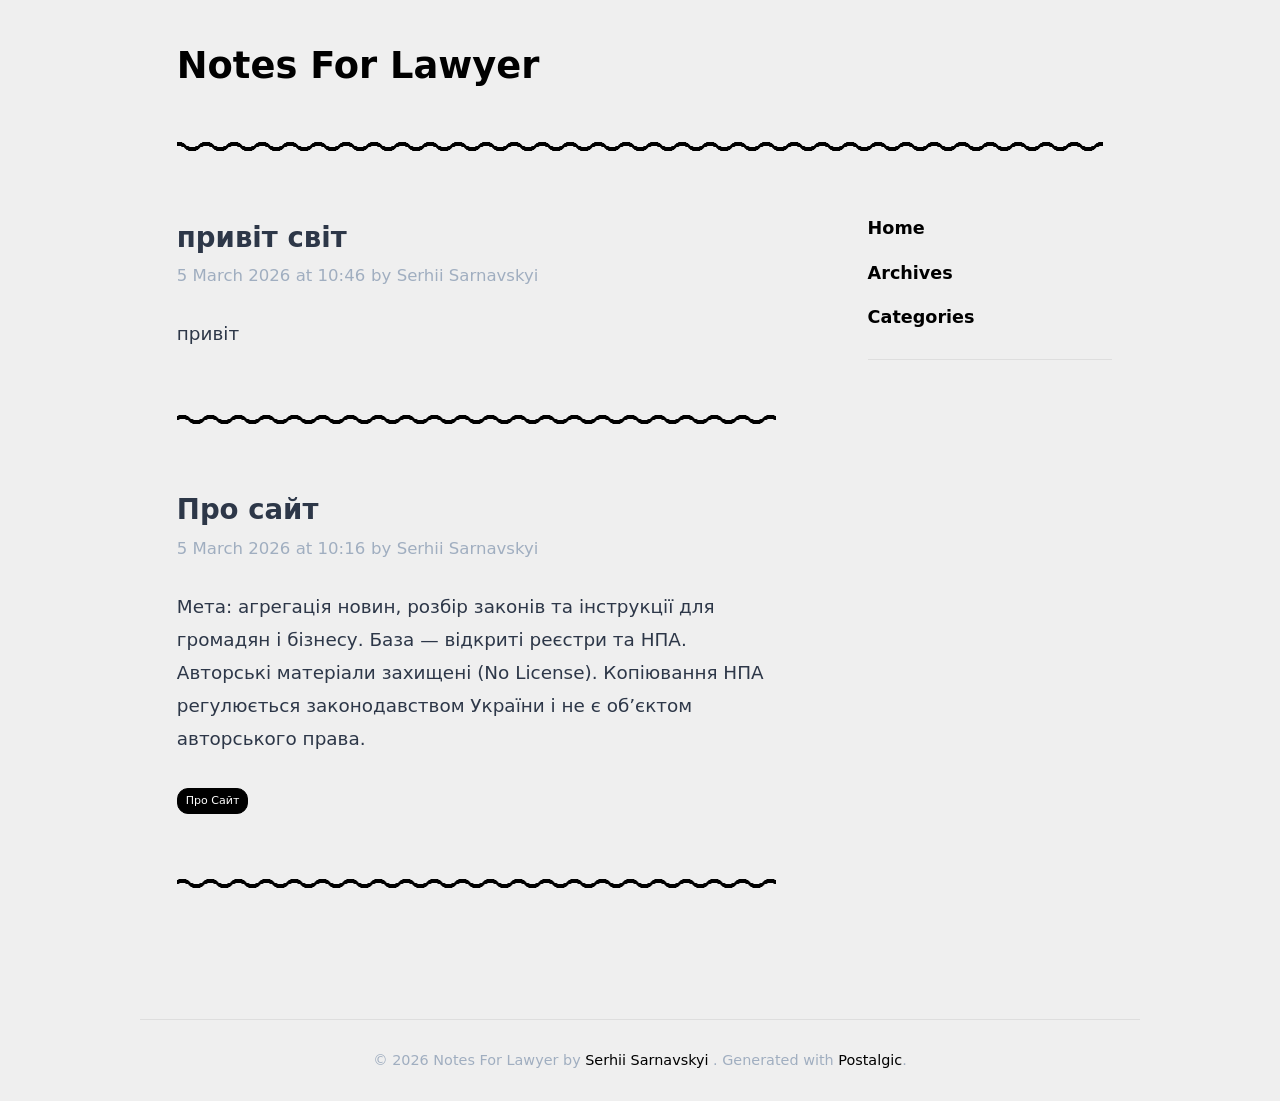
==== index.html @ 2edf34d4 "Update site content" ====
<!DOCTYPE html>
<html lang="en">
<head>
    <meta charset="UTF-8">
    <meta name="viewport" content="width=device-width, initial-scale=1.0">
    <title>Notes For Lawyer </title>
    <!-- Meta tags: custom for posts, default for other pages -->
    <meta name="description" content="Posts from Notes For Lawyer ">
    <meta property="og:title" content="Notes For Lawyer ">
    <meta property="og:description" content="Posts from Notes For Lawyer ">
    <meta property="og:type" content="website">
    <meta property="og:url" content="https://notesforlawyer.pp.ua">

    <meta property="twitter:card" content="summary">
    <meta property="twitter:title" content="Notes For Lawyer ">
    <meta property="twitter:description" content="Posts from Notes For Lawyer ">

    <link rel="stylesheet" href="/css/style.css">
    <link rel="alternate" type="application/rss+xml" title="Notes For Lawyer  RSS Feed" href="/rss.xml">
    <meta name="apple-mobile-web-app-title" content="Notes For Lawyer "/>
<link rel="sitemap" type="application/xml" title="Sitemap" href="/sitemap.xml" />
    <script>
    // Gallery functionality for image embeds
    function initGallery(galleryId) {
        const gallery = document.getElementById(galleryId);
        if (!gallery) return;

        const slides = gallery.querySelectorAll('.gallery-slide');
        const dots = gallery.querySelectorAll('.gallery-dot');

        // Initialize the first slide
        showSlide(galleryId, 0);

        // Add active class to first dot
        if (dots.length > 0) {
            dots[0].classList.add('active');
        }
    }

    function showSlide(galleryId, slideIndex) {
        const gallery = document.getElementById(galleryId);
        if (!gallery) return;

        const slides = gallery.querySelectorAll('.gallery-slide');
        const dots = gallery.querySelectorAll('.gallery-dot');

        // Hide all slides
        for (let i = 0; i < slides.length; i++) {
            slides[i].style.display = 'none';
            if (dots[i]) dots[i].classList.remove('active');
        }

        // Show the selected slide and activate dot
        slides[slideIndex].style.display = 'block';
        if (dots[slideIndex]) dots[slideIndex].classList.add('active');
    }

    function nextSlide(galleryId) {
        const gallery = document.getElementById(galleryId);
        if (!gallery) return;

        const slides = gallery.querySelectorAll('.gallery-slide');
        const dots = gallery.querySelectorAll('.gallery-dot');

        // Find active slide
        let activeIndex = 0;
        for (let i = 0; i < slides.length; i++) {
            if (slides[i].style.display === 'block') {
                activeIndex = i;
                break;
            }
        }

        // Calculate next slide index
        const nextIndex = (activeIndex + 1) % slides.length;
        showSlide(galleryId, nextIndex);
    }

    function prevSlide(galleryId) {
        const gallery = document.getElementById(galleryId);
        if (!gallery) return;

        const slides = gallery.querySelectorAll('.gallery-slide');
        const dots = gallery.querySelectorAll('.gallery-dot');

        // Find active slide
        let activeIndex = 0;
        for (let i = 0; i < slides.length; i++) {
            if (slides[i].style.display === 'block') {
                activeIndex = i;
                break;
            }
        }

        // Calculate previous slide index
        const prevIndex = (activeIndex - 1 + slides.length) % slides.length;
        showSlide(galleryId, prevIndex);
    }

    // Lightbox functionality
    document.addEventListener('DOMContentLoaded', function() {
        // Initialize lightbox
        const lightbox = document.createElement('div');
        lightbox.id = 'lightbox';
        lightbox.innerHTML = `
            <div class="lightbox-content">
                <button class="lightbox-close">&times;</button>
                <div class="lightbox-image-container">
                    <img id="lightbox-image" src="" alt="Lightbox image">
                </div>
                <div class="lightbox-nav">
                    <button class="lightbox-prev">❮</button>
                    <button class="lightbox-next">❯</button>
                </div>
            </div>
        `;
        document.body.appendChild(lightbox);

        // Track current image group and index
        let currentGroup = '';
        let currentIndex = 0;
        let groupImages = [];

        // Handle lightbox trigger clicks
        document.querySelectorAll('.lightbox-trigger').forEach(trigger => {
            trigger.addEventListener('click', function(e) {
                e.preventDefault();

                // Get the image group and build the array of images in this group
                const group = this.getAttribute('data-lightbox');
                groupImages = Array.from(document.querySelectorAll(`[data-lightbox="${group}"]`));
                currentGroup = group;
                currentIndex = groupImages.indexOf(this);

                // Show the lightbox with the selected image
                openLightbox(this.getAttribute('href'), this.getAttribute('data-title'));
            });
        });

        // Close lightbox when clicking the close button or outside the image
        document.querySelector('.lightbox-close').addEventListener('click', closeLightbox);
        lightbox.addEventListener('click', function(e) {
            if (e.target === lightbox) {
                closeLightbox();
            }
        });

        // Navigation buttons
        document.querySelector('.lightbox-prev').addEventListener('click', function() {
            if (groupImages.length <= 1) return;

            currentIndex = (currentIndex - 1 + groupImages.length) % groupImages.length;
            const prevTrigger = groupImages[currentIndex];
            openLightbox(prevTrigger.getAttribute('href'), prevTrigger.getAttribute('data-title'));
        });

        document.querySelector('.lightbox-next').addEventListener('click', function() {
            if (groupImages.length <= 1) return;

            currentIndex = (currentIndex + 1) % groupImages.length;
            const nextTrigger = groupImages[currentIndex];
            openLightbox(nextTrigger.getAttribute('href'), nextTrigger.getAttribute('data-title'));
        });

        // Keyboard navigation
        document.addEventListener('keydown', function(e) {
            if (!lightbox.classList.contains('active')) return;

            if (e.key === 'Escape') {
                closeLightbox();
            } else if (e.key === 'ArrowLeft') {
                document.querySelector('.lightbox-prev').click();
            } else if (e.key === 'ArrowRight') {
                document.querySelector('.lightbox-next').click();
            }
        });

        // Helper functions
        function openLightbox(imageSrc, imageTitle) {
            const lightboxImage = document.getElementById('lightbox-image');
            lightboxImage.src = imageSrc;
            lightboxImage.alt = imageTitle || 'Image';

            // Show/hide navigation based on group size
            const navButtons = document.querySelectorAll('.lightbox-nav button');
            navButtons.forEach(btn => {
                btn.style.display = groupImages.length > 1 ? 'block' : 'none';
            });

            lightbox.classList.add('active');
            document.body.style.overflow = 'hidden'; // Prevent scrolling when lightbox is open
        }

        function closeLightbox() {
            lightbox.classList.remove('active');
            document.body.style.overflow = '';
        }

        // Initialize all galleries on the page
        document.querySelectorAll('[id^="gallery-"]').forEach(gallery => {
            initGallery(gallery.id);
        });
    });
    </script>
</head>
<body>
    <div class="container">
        <header>
            <div class="hamburger-menu">
                <div class="hamburger-icon">
                    <span></span>
                    <span></span>
                    <span></span>
                </div>
            </div>
            <h1><a href="/">Notes For Lawyer </a></h1>
            
            <div class="header-separator"></div>
        </header>

        <div class="content-wrapper">
            <div class="mobile-sidebar-overlay"></div>
            <aside class="sidebar">
                <div class="mobile-nav">
                    <nav class="sidebar-nav">
                        <ul>
                            <li><a href="/">Home</a></li>
                            <li><a href="/archives/">Archives</a></li>
                            <li><a href="/categories/">Categories</a></li>
                            
                        </ul>
                    </nav>
                </div>
                <div class="sidebar-content">
                    
                </div>
            </aside>
            
            <main>
                    <article class="post-item">
            <h2>привіт світ </h2>
            
    
        <div class="post-date"><a href="/2026/03/05/-2/">5 March 2026 at 10:46</a></div>
        
            <div class="post-author"> by <a href="https://github.com/sergeoses">Serhii Sarnavskyi </a></div>
    
        <div class="post-content">
            <p>привіт</p>
        </div>
    
        <div>
    
        </div>
    
    </article>
    <div class="post-separator"></div>    <article class="post-item">
            <h2>Про сайт</h2>
            
    
        <div class="post-date"><a href="/2026/03/05/101634/">5 March 2026 at 10:16</a></div>
        
            <div class="post-author"> by <a href="https://github.com/sergeoses">Serhii Sarnavskyi </a></div>
    
        <div class="post-content">
            <p>Мета: агрегація новин, розбір законів та інструкції для громадян і бізнесу. База — відкриті реєстри та НПА. Авторські матеріали захищені (No License). Копіювання НПА регулюється законодавством України і не є об’єктом авторського права.</p>
        </div>
    
        <div>
            <div class="post-category">
                <a href="/categories/%D0%BF%D1%80%D0%BE-%D1%81%D0%B0%D0%B9%D1%82/">Про Сайт</a>
            </div>
    
        </div>
    
    </article>
    <div class="post-separator"></div>
            </main>
            
            <div class="clearfix"></div>
        </div>
        
        <footer>
            <p>&copy; 2026 Notes For Lawyer  by <a href="https://github.com/sergeoses">Serhii Sarnavskyi </a>. Generated with <a href="https://postalgic.app">Postalgic</a>.</p>
        </footer>
    </div>
    
    <script>
        document.addEventListener('DOMContentLoaded', function() {
            const hamburgerIcon = document.querySelector('.hamburger-icon');
            const sidebar = document.querySelector('.sidebar');
            const overlay = document.querySelector('.mobile-sidebar-overlay');
            
            function toggleSidebar() {
                document.body.classList.toggle('sidebar-open');
            }
            
            if (hamburgerIcon) {
                hamburgerIcon.addEventListener('click', toggleSidebar);
            }
            
            if (overlay) {
                overlay.addEventListener('click', toggleSidebar);
            }
            
            // Handle page resize events
            window.addEventListener('resize', function() {
                if (window.innerWidth > 900 && document.body.classList.contains('sidebar-open')) {
                    document.body.classList.remove('sidebar-open');
                }
            });
        });
    </script>
</body>
</html>
---- css/style.css ----
/*
 * Blog/Website Theme CSS
 * Table of Contents:
 * 1. CSS Variables & Reset
 * 2. Base Styles
 * 3. Layout & Container
 * 4. Header & Navigation
 * 5. Sidebar
 * 6. Content & Posts
 * 7. Post Elements (tags, categories)
 * 8. Archives
 * 9. Embeds & Media
 * 10. Typography Elements
 * 11. Footer
 * 12. Lightbox
 * 13. Responsive Styles
 */

/* ==========================================
   1. CSS Variables & Reset
   ========================================== */
:root {
    /* Colors */
    --accent-color: #000000;
    --background-color: #EFEFEF;
    --text-color: #2D3748;

    /* Shades */
    --light-shade: #DEDEDE;
    --medium-shade: #A0AEC0;
    --dark-shade: #000000;
}

* {
    box-sizing: border-box;
    margin: 0;
    padding: 0;
}

/* ==========================================
   2. Base Styles
   ========================================== */
html {
    overflow-y: scroll;
    height: 100%;
    font: 100%/1.5 sans-serif;
    word-wrap: break-word;
    margin: 0 auto;
}

body {
    font-family: system-ui, -apple-system, BlinkMacSystemFont, 'Segoe UI', Roboto, Oxygen, Ubuntu, Cantarell, sans-serif;
    line-height: 1.6;
    color: var(--text-color);
    background-color: var(--background-color);
}

a {
    color: var(--accent-color);
    text-decoration: none;
}

a:hover {
    text-decoration: underline;
}

/* ==========================================
   3. Layout & Container
   ========================================== */
.container {
    max-width: 1000px;
    margin: 0 auto;
    background-color: var(--background-color);
    position: relative;
    min-height: 100vh;
    display: flex;
    flex-direction: column;
}

.content-wrapper {
    display: block;
    flex: 1;
    position: relative;
    overflow: hidden;
}

/* Clearfix for floated elements */
.clearfix {
    clear: both;
    width: 100%;
    display: block;
}

/* ==========================================
   4. Header & Navigation
   ========================================== */
header {
    padding: 2em;
    padding-bottom: 1em;
}

header h1 a {
    color: var(--dark-shade);
    text-decoration: none;
}

header .tagline {
    color: var(--medium-shade);
    font-size: 1.2rem;
    font-style: italic;
}

.header-separator {
    height: 28px;
    width: 100%;
    background-color: var(--accent-color);
    --mask:
      radial-gradient(10.96px at 50% calc(100% + 5.6px),#0000 calc(99% - 4px),#000 calc(101% - 4px) 99%,#0000 101%) calc(50% - 14px) calc(50% - 5.5px + .5px)/28px 11px repeat-x,
      radial-gradient(10.96px at 50% -5.6px,#0000 calc(99% - 4px),#000 calc(101% - 4px) 99%,#0000 101%) 50% calc(50% + 5.5px)/28px 11px repeat-x;
    -webkit-mask: var(--mask);
    mask: var(--mask);
    margin-top: 2em;
}

/* Hamburger Menu (Mobile) */
.hamburger-menu {
    display: none;
    cursor: pointer;
    padding: 10px;
}

.hamburger-icon span {
    display: block;
    width: 25px;
    height: 3px;
    background-color: var(--dark-shade);
    margin: 5px 0;
    transition: 0.3s;
}

.mobile-sidebar-overlay {
    display: none;
    position: fixed;
    top: 0;
    left: 0;
    right: 0;
    bottom: 0;
    background-color: rgba(0, 0, 0, 0.5);
    z-index: 998;
}

/* ==========================================
   5. Sidebar
   ========================================== */
aside.sidebar {
    width: 100%;
    padding: 1.5em;
    box-sizing: border-box;
    background-color: var(--background-color);
}

/* Mobile Navigation in Sidebar */
.mobile-nav {
    margin-bottom: 25px;
    border-bottom: 1px solid var(--light-shade);
    padding-bottom: 20px;
}

.sidebar-content {
    padding-top: 5px;
}

.sidebar-nav ul {
    display: flex;
    flex-direction: column;
    list-style: none;
    padding: 0;
    padding: 0;
}

.sidebar-nav li {
    
}

.sidebar-nav a {
    display: block;
    padding: 8px 0;
    font-weight: 600;
    font-size: 1.1rem;
    color: var(--dark-shade);
}

aside h2, 
.sidebar h2 {
    margin-bottom: 0.3em;
    font-weight: 600;
    font-size: 1.1rem;
    color: var(--dark-shade);
}

.sidebar-links {
    margin-bottom: 1.5em;
}

.sidebar-text {
    margin-bottom: 1.5em;
}

aside .sidebar-links ul, 
.sidebar .sidebar-links ul {
    font-size: 0.8em;
    margin-bottom: 15px;
    padding-left: 1.5em;
    font-size: 0.8em;
}

aside .sidebar-text div, 
.sidebar .sidebar-text div {
    font-size: 0.8em;
    margin-bottom: 15px;
}

aside .sidebar-text div p, 
.sidebar .sidebar-text div p {
    margin-bottom: 15px;
}


/* ==========================================
   6. Content & Posts
   ========================================== */
main {
    display: flex;
    flex-direction: column;
    padding: 2em;
    overflow: hidden;
    margin-bottom: 30px;
    flex: 1;
}

.archive-separator {
    height: 1px;
    width: 100%;
    background-color: var(--light-shade);
    margin-top: 2em;
    margin-bottom: 2em;
}

.post-content a {
    text-decoration: underline;
}

.post-date {
    color: var(--medium-shade);
    font-size: 0.9em;
    display: inline-block;
}

.post-date a, 
.post-author a {
    color: var(--medium-shade);
    text-decoration: none;
}

.post-date a:hover, 
.post-author a:hover {
    color: var(--accent-color);
    text-decoration: underline;
}

.post-author {
    color: var(--medium-shade);
    font-size: 0.9em;
    display: inline-block;
}

.post-summary p, 
.post-content p {
    margin-top: 1.5em;
}

.post-meta {
    margin-bottom: 20px;
}

.post-content {
    line-height: 1.8;
}

.post-separator {
    height: 28px;
    width: 100%;
    background-color: var(--accent-color);
    --mask:
      radial-gradient(10.96px at 50% calc(100% + 5.6px),#0000 calc(99% - 4px),#000 calc(101% - 4px) 99%,#0000 101%) calc(50% - 14px) calc(50% - 5.5px + .5px)/28px 11px repeat-x,
      radial-gradient(10.96px at 50% -5.6px,#0000 calc(99% - 4px),#000 calc(101% - 4px) 99%,#0000 101%) 50% calc(50% + 5.5px)/28px 11px repeat-x;
    -webkit-mask: var(--mask);
    mask: var(--mask);
    margin-top: 3em;
    margin-bottom: 3em;
}

/* ==========================================
   7. Post Elements (tags, categories)
   ========================================== */
/* Tags */
.post-tags, 
.post-category {
    margin-top: 3em;
    font-size: 0.6em;
}

.post-tags {
    display: inline-block;
}

.tag {
    display: inline-block;
    background-color: var(--background-color);
    color: var(--accent-color);
    border: 1px solid var(--accent-color);
    padding: 3px 8px;
    border-radius: 1em;
}

.tag:hover {
    background-color: var(--accent-color);
    color: white;
    text-decoration: none;
}

.tag-list, 
.category-list {
    display: grid;
    grid-template-columns: repeat(auto-fill, minmax(250px, 1fr));
    gap: 20px;
    margin-top: 20px;
}

.tag-item, 
.category-item {
    background-color: var(--light-shade);
    padding: 15px;
    border-radius: 4px;
}

.tag-count, 
.category-count {
    font-size: 0.8rem;
    color: var(--medium-shade);
    font-weight: normal;
}

.tag-meta, 
.category-meta {
    color: var(--medium-shade);
    font-style: italic;
}

/* Categories */
.post-category {
    display: inline-block;
}

.post-category a {
    display: inline-block;
    color: white;
    background-color: var(--accent-color);
    border: 1px solid var(--accent-color);
    padding: 3px 8px;
    border-radius: 1em;
}

.post-category a:hover {
    background-color: var(--background-color);
    color: var(--accent-color);
    text-decoration: none;
}

.category-description {
    margin-top: 10px;
    font-size: 0.9rem;
}

/* ==========================================
   8. Archives
   ========================================== */
.archive-year {
    font-size: 1.5rem;
    font-weight: bold;
    margin: 0px 0 10px;
    color: var(--dark-shade);
}

.archive-month {
    font-size: 1.2rem;
    margin: 20px 0 10px;
    color: var(--dark-shade);
}

.archive-month a {
    color: inherit;
    text-decoration: none;
}

.archive-month a:hover {
    color: var(--accent-color);
    text-decoration: underline;
}

.archive-posts {
    list-style: none;
    padding-left: 0;
}

.archive-date {
    color: var(--medium-shade);
    display: inline-block;
    width: 70px;
}

/* Monthly Archive Pages */
.archive-meta {
    color: var(--medium-shade);
    font-style: italic;
}

.month-navigation,
.pagination-navigation {
    display: flex;
    justify-content: space-between;
    margin-top: 40px;
    padding-top: 20px;
    border-top: 1px solid var(--light-shade);
}

.month-navigation .nav-previous,
.month-navigation .nav-next,
.pagination-navigation .nav-previous,
.pagination-navigation .nav-next {
    flex: 1;
}

.month-navigation .nav-next,
.pagination-navigation .nav-next {
    text-align: right;
}

.month-navigation a,
.pagination-navigation a {
    color: var(--accent-color);
    text-decoration: none;
    font-weight: 500;
}

.month-navigation a:hover,
.pagination-navigation a:hover {
    text-decoration: underline;
}

/* ==========================================
   9. Embeds & Media
   ========================================== */
.embed {
    margin: 1.5em 0;
    overflow: hidden;
}

.youtube-embed {
    position: relative;
    padding-bottom: 56.25%; /* 16:9 ratio */
    height: 0;
    overflow: hidden;
    border-radius: 8px;
}

.youtube-embed iframe {
    position: absolute;
    top: 0;
    left: 0;
    width: 100%;
    height: 100%;
    border: 0;
}

.link-embed {
    border: 1px solid var(--light-shade);
    border-radius: 8px;
    overflow: hidden;
}

.link-embed a {
    display: grid;
    grid-template-areas: 
        "image title"
        "image description"
        "image url";
    grid-template-columns: 150px 1fr;
    grid-template-rows: auto 1fr auto;
    padding: 0;
    color: var(--text-color);
    text-decoration: none;
}

.link-embed a:hover {
    background-color: var(--light-shade);
    text-decoration: none;
}

.link-title {
    grid-area: title;
    font-weight: bold;
    padding: 10px 10px 5px 10px;
}

.link-description {
    grid-area: description;
    font-size: 0.9em;
    padding: 0 10px;
    color: var(--dark-shade);
}

.link-url {
    grid-area: url;
    font-size: 0.8em;
    color: var(--medium-shade);
    padding: 5px 10px 10px 10px;
    white-space: nowrap;
    overflow: hidden;
    text-overflow: ellipsis;
}

.link-image {
    grid-area: image;
    height: 100%;
}

.link-image img {
    width: 100%;
    height: 100%;
    object-fit: cover;
}

/* ==========================================
   10. Typography Elements
   ========================================== */
blockquote {
    color: var(--dark-shade);
    font-style: italic;
    border-left: 2px solid var(--accent-color);
    padding-left: 1.3em;
}

/* ==========================================
   11. Footer
   ========================================== */
footer {
    text-align: center;
    padding: 2em;
    color: var(--medium-shade);
    font-size: 0.9rem;
    margin-top: auto;
    width: 100%;
    border-top: 1px solid var(--light-shade);
}

/* ==========================================
   12. Lightbox
   ========================================== */

#lightbox {
    position: fixed;
    top: 0;
    left: 0;
    width: 100%;
    height: 100%;
    background: rgba(0, 0, 0, 0.9);
    display: none;
    align-items: center;
    justify-content: center;
    z-index: 1000;
    overflow: hidden;
}

#lightbox.active {
    display: flex;
}

.lightbox-content {
    position: relative;
    max-width: 90%;
    max-height: 90%;
    display: flex;
    flex-direction: column;
    align-items: center;
}

.lightbox-image-container {
    display: flex;
    align-items: center;
    justify-content: center;
}

#lightbox-image {
    max-width: 100%;
    max-height: 80vh;
    object-fit: contain;
}

.lightbox-close {
    position: absolute;
    top: -40px;
    right: 0;
    background: transparent;
    border: none;
    color: white;
    font-size: 30px;
    cursor: pointer;
    z-index: 1001;
}

.lightbox-nav {
    width: 100%;
    display: flex;
    justify-content: space-between;
    margin-top: 20px;
}

.lightbox-prev, .lightbox-next {
    background: rgba(255, 255, 255, 0.2);
    border: none;
    color: white;
    font-size: 24px;
    padding: 10px 15px;
    border-radius: 50%;
    cursor: pointer;
    margin: 0 20px;
}

/* Image gallery styles */
.embed.image-embed {
    margin: 20px 0;
}

.embed.image-embed img.embed-image {
    max-width: 100%;
    height: auto;
    cursor: pointer;
    border-radius: 8px;
}

/* Style for the single image display - full width */
.embed.image-embed.single-image {
    width: 100%;
    margin: 20px 0;
    text-align: center;
}

.embed.image-embed.single-image a {
    display: block;
    width: 100%;
}

.embed.image-embed.single-image img.embed-image {
    max-width: 100%;
    height: auto;
    display: inline-block;
    margin: 0 auto;
}

.gallery-container {
    position: relative;
    width: 100%;
    /* Create fixed aspect ratio container using padding-bottom technique */
    padding-bottom: 75%; /* 4:3 aspect ratio (75% = 3/4) */
    overflow: hidden;
}

.gallery-slide {
    display: none;
    text-align: center;
    position: absolute;
    width: 100%;
    height: 100%;
    top: 0;
    left: 0;
}

.gallery-slide a {
    position: absolute;
    width: 100%;
    height: 100%;
    display: flex;
    align-items: center;
    justify-content: center;
    top: 0;
    left: 0;
}

.gallery-slide img {
    max-width: 100%;
    max-height: 100%;
    object-fit: contain; /* Maintains aspect ratio while fitting in the container */
    display: block;
}

.gallery-nav {
    display: flex;
    justify-content: space-between;
    position: absolute;
    top: 50%;
    width: 100%;
    transform: translateY(-50%);
    z-index: 1;
}

.gallery-prev, .gallery-next {
    background: rgba(0, 0, 0, 0.5);
    color: white;
    border: none;
    border-radius: 50%;
    width: 40px;
    height: 40px;
    font-size: 18px;
    cursor: pointer;
    margin: 0 10px;
}

.gallery-dots {
    display: flex;
    justify-content: center;
    margin-top: 10px;
}

.gallery-dot {
    width: 10px;
    height: 10px;
    margin: 0 5px;
    background-color: #bbb;
    border-radius: 50%;
    cursor: pointer;
}

.gallery-dot.active {
    background-color: var(--accent-color);
}

/* ==========================================
   13. Responsive Styles
   ========================================== */
/* Desktop (> 900px) */
@media (min-width: 901px) {
    body {
        background-color: var(--background-color);
        font-size: 115%;
    }
    
    .container {
        background-color: var(--background-color);
    }
    
    aside.sidebar {
        float: right;
        width: 30%;
        padding: 1.5em;
        margin-left: 1.5em;
        position: static;
        height: auto;
        right: auto;
        top: auto;
    }
    
    main {
        overflow: auto;
        margin-right: 0;
    }
    
    .mobile-sidebar-overlay {
        display: none !important;
    }
    
    .hamburger-menu {
        display: none !important;
    }
}

/* Mobile (≤ 900px) */
@media (max-width: 900px) {            
    body {
        background-color: var(--background-color);
    }
    
    .container {
        padding: 0.5em;
        position: relative;
        overflow-x: hidden;
    }

    header {
        padding: 1em;
    }

    footer {
        padding: 1em;
    }

    /* Hide desktop nav on mobile */
    nav:not(.sidebar-nav):not(.month-navigation):not(.pagination-navigation) {
        display: none;
    }
    
    /* Show mobile nav in sidebar */
    .mobile-nav {
        display: block;
    }
    
    /* Show hamburger menu on mobile */
    .hamburger-menu {
        display: block;
        position: absolute;
        top: 15px;
        right: 15px;
        z-index: 1000;
    }
    
    /* Transform hamburger to X when sidebar is open */
    body.sidebar-open .hamburger-icon span:nth-child(1) {
        transform: rotate(-45deg) translate(-5px, 6px);
    }
    
    body.sidebar-open .hamburger-icon span:nth-child(2) {
        opacity: 0;
    }
    
    body.sidebar-open .hamburger-icon span:nth-child(3) {
        transform: rotate(45deg) translate(-5px, -6px);
    }
    
    /* Show overlay when sidebar is open */
    body.sidebar-open .mobile-sidebar-overlay {
        display: block;
    }
    
    /* Mobile sidebar styling */
    aside.sidebar {
        position: fixed;
        top: 0;
        right: -85%; /* Start offscreen */
        width: 85%;
        height: 100%;
        background-color: var(--background-color);
        padding: 25px 20px;
        padding-top: 30px;
        margin: 0;
        float: none;
        border: none;
        transition: right 0.3s ease;
        z-index: 999;
        overflow-y: auto;
        box-shadow: -2px 0 5px rgba(0,0,0,0.1);
    }
    
    body.sidebar-open .sidebar {
        right: 0; /* Slide in from right */
    }


    aside .sidebar-text div, 
    .sidebar .sidebar-text div {
        font-size: 1em;
        margin-bottom: 15px;
    }

    aside .sidebar-links ul, 
    .sidebar .sidebar-links ul {
        font-size: 1em;
    }

    
    /* Hide regular aside on mobile */
    aside:not(.sidebar) {
        display: none;
    }
    
    .tag-list, .category-list {
        grid-template-columns: 1fr;
    }
    
    /* Mobile link embeds */
    .link-embed a {
        grid-template-areas: 
            "image"
            "title"
            "description"
            "url";
        grid-template-columns: 1fr;
        grid-template-rows: auto auto auto auto;
    }
    
    .link-image {
        height: 200px;
    }

    main {
        padding-left: 1em;
        padding-right: 1em;
        width: 100%; /* Full width when sidebar is hidden */
    }
    
    /* Mobile pagination styling */
    .month-navigation,
    .pagination-navigation {
        flex-direction: column;
        gap: 10px;
        text-align: center;
    }
    
    .month-navigation .nav-previous,
    .month-navigation .nav-next,
    .pagination-navigation .nav-previous,
    .pagination-navigation .nav-next {
        text-align: center;
    }
}
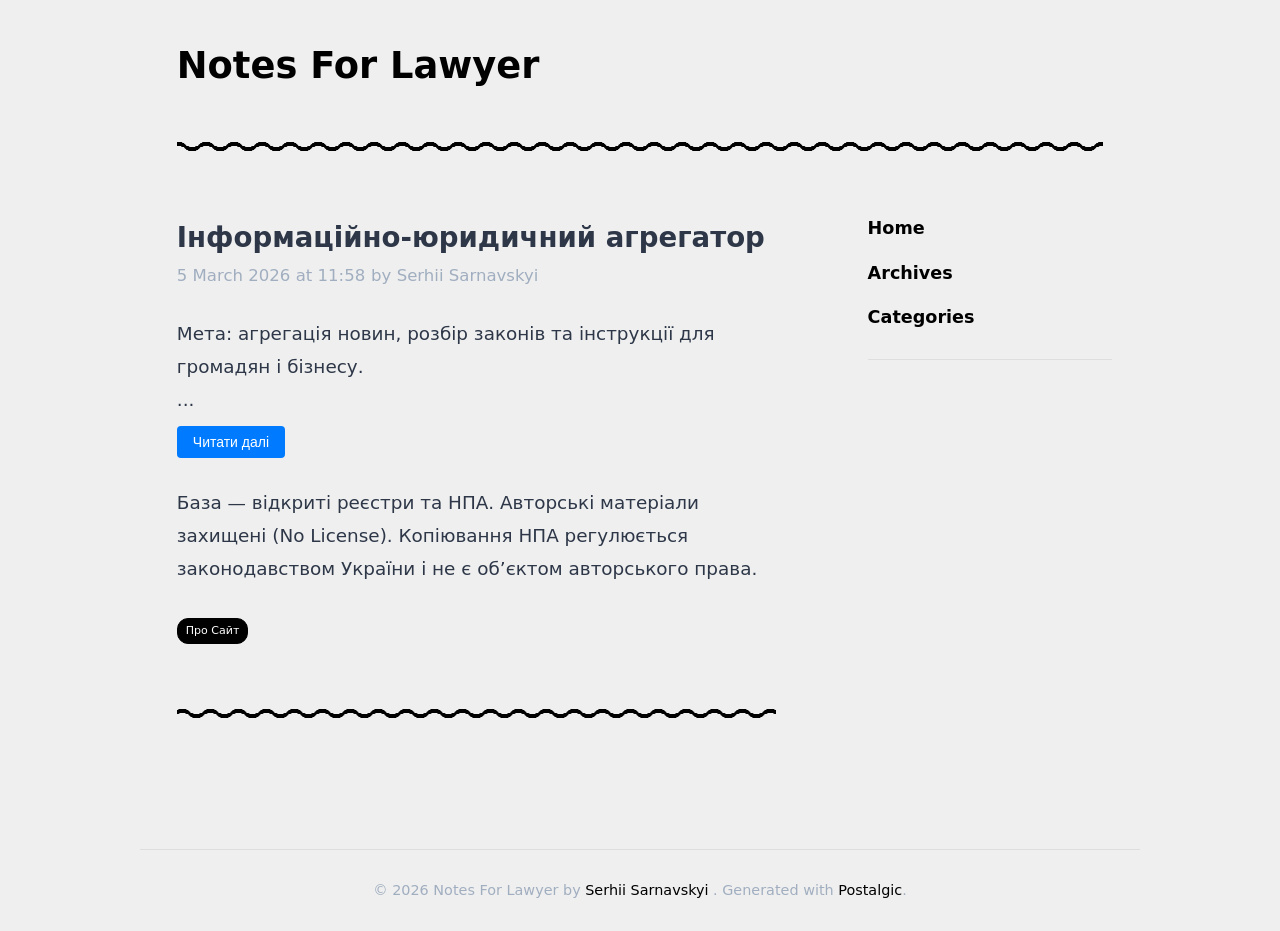
==== commit a2abaf8d: "Update site content" ====
--- a/index.html
+++ b/index.html
@@ -238,32 +238,57 @@
             
             <main>
                     <article class="post-item">
-            <h2>привіт світ </h2>
-            
-    
-        <div class="post-date"><a href="/2026/03/05/-2/">5 March 2026 at 10:46</a></div>
+            <h2>Інформаційно-юридичний агрегатор</h2>
+            
+    
+        <div class="post-date"><a href="/2026/03/05/115851/">5 March 2026 at 11:58</a></div>
         
             <div class="post-author"> by <a href="https://github.com/sergeoses">Serhii Sarnavskyi </a></div>
     
         <div class="post-content">
-            <p>привіт</p>
-        </div>
-    
-        <div>
-    
-        </div>
-    
-    </article>
-    <div class="post-separator"></div>    <article class="post-item">
-            <h2>Про сайт</h2>
-            
-    
-        <div class="post-date"><a href="/2026/03/05/101634/">5 March 2026 at 10:16</a></div>
-        
-            <div class="post-author"> by <a href="https://github.com/sergeoses">Serhii Sarnavskyi </a></div>
-    
-        <div class="post-content">
-            <p>Мета: агрегація новин, розбір законів та інструкції для громадян і бізнесу. База — відкриті реєстри та НПА. Авторські матеріали захищені (No License). Копіювання НПА регулюється законодавством України і не є об’єктом авторського права.</p>
+            <p>Мета: агрегація новин, розбір законів та інструкції для громадян і бізнесу.</p><div style="display: inline;">
+  <style>
+    .more-text-widget { 
+      display: none; 
+    }
+    .readMoreBtn-widget {
+      background-color: #007bff;
+      color: white;
+      border: none;
+      padding: 8px 16px;
+      cursor: pointer;
+      border-radius: 4px;
+      font-size: 14px;
+      margin-top: 10px;
+      display: block;
+    }
+    .readMoreBtn-widget:hover { 
+      background-color: #0056b3; 
+    }
+  </style>
+
+  <span class="dots-widget">...</span><span class="more-text-widget">Тут розміщується прихований текст.</span>
+  
+  <button onclick="toggleTextWidget(this)" class="readMoreBtn-widget">Читати далі</button>
+
+  <script>
+    function toggleTextWidget(btn) {
+      var container = btn.parentElement;
+      var dots = container.querySelector('.dots-widget');
+      var moreText = container.querySelector('.more-text-widget');
+
+      if (dots.style.display === "none") {
+        dots.style.display = "inline";
+        btn.innerHTML = "Читати далі";
+        moreText.style.display = "none";
+      } else {
+        dots.style.display = "none";
+        btn.innerHTML = "Приховати";
+        moreText.style.display = "inline";
+      }
+    }
+  </script>
+</div><p>База — відкриті реєстри та НПА. Авторські матеріали захищені (No License). Копіювання НПА регулюється законодавством України і не є об’єктом авторського права.</p>
         </div>
     
         <div>
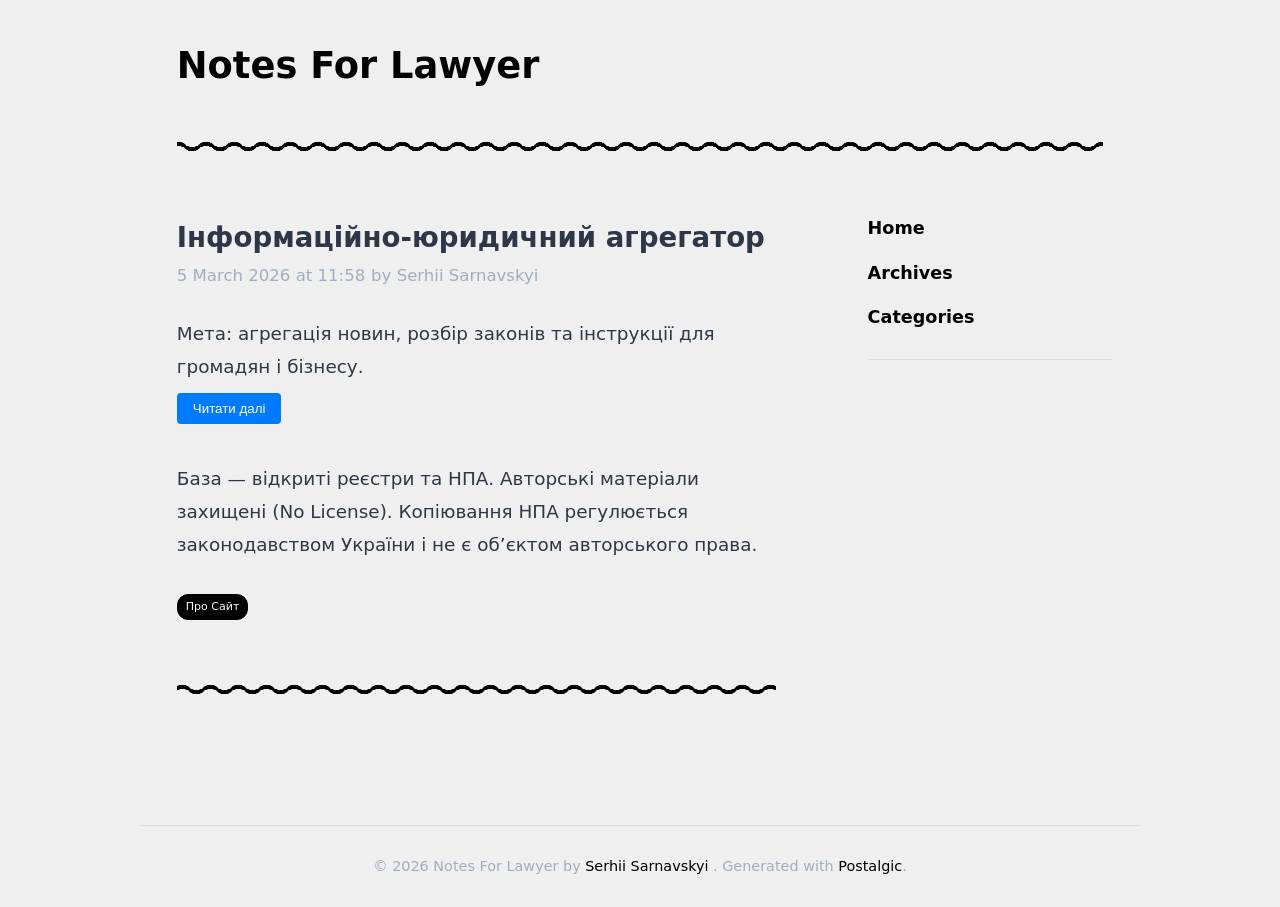
==== commit 7a2b330d: "Update site content" ====
--- a/index.html
+++ b/index.html
@@ -246,48 +246,10 @@
             <div class="post-author"> by <a href="https://github.com/sergeoses">Serhii Sarnavskyi </a></div>
     
         <div class="post-content">
-            <p>Мета: агрегація новин, розбір законів та інструкції для громадян і бізнесу.</p><div style="display: inline;">
-  <style>
-    .more-text-widget { 
-      display: none; 
-    }
-    .readMoreBtn-widget {
-      background-color: #007bff;
-      color: white;
-      border: none;
-      padding: 8px 16px;
-      cursor: pointer;
-      border-radius: 4px;
-      font-size: 14px;
-      margin-top: 10px;
-      display: block;
-    }
-    .readMoreBtn-widget:hover { 
-      background-color: #0056b3; 
-    }
-  </style>
-
-  <span class="dots-widget">...</span><span class="more-text-widget">Тут розміщується прихований текст.</span>
-  
-  <button onclick="toggleTextWidget(this)" class="readMoreBtn-widget">Читати далі</button>
-
-  <script>
-    function toggleTextWidget(btn) {
-      var container = btn.parentElement;
-      var dots = container.querySelector('.dots-widget');
-      var moreText = container.querySelector('.more-text-widget');
-
-      if (dots.style.display === "none") {
-        dots.style.display = "inline";
-        btn.innerHTML = "Читати далі";
-        moreText.style.display = "none";
-      } else {
-        dots.style.display = "none";
-        btn.innerHTML = "Приховати";
-        moreText.style.display = "inline";
-      }
-    }
-  </script>
+            <p>Мета: агрегація новин, розбір законів та інструкції для громадян і бізнесу.</p><button onclick="let content = this.nextElementSibling; if(content.style.display === 'none') { content.style.display = 'block'; this.innerText = 'Приховати'; } else { content.style.display = 'none'; this.innerText = 'Читати далі'; }" style="background-color: #007bff; color: white; border: none; padding: 8px 16px; cursor: pointer; border-radius: 4px; margin: 10px 0;">Читати далі</button><div style="display: none;">
+
+Тут розміщується прихований текст допису. 
+
 </div><p>База — відкриті реєстри та НПА. Авторські матеріали захищені (No License). Копіювання НПА регулюється законодавством України і не є об’єктом авторського права.</p>
         </div>
     
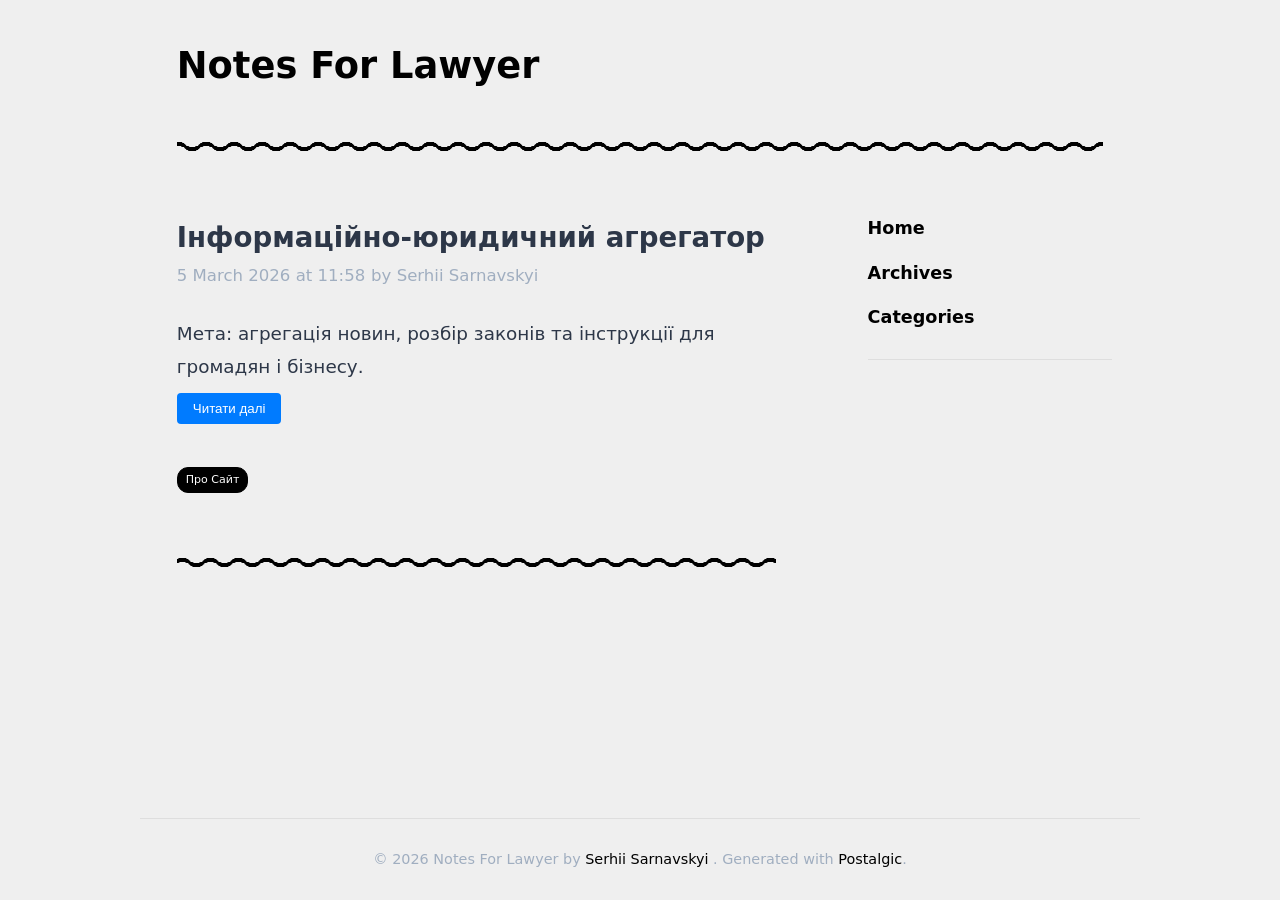
==== commit 519d0595: "Update site content" ====
--- a/index.html
+++ b/index.html
@@ -248,9 +248,9 @@
         <div class="post-content">
             <p>Мета: агрегація новин, розбір законів та інструкції для громадян і бізнесу.</p><button onclick="let content = this.nextElementSibling; if(content.style.display === 'none') { content.style.display = 'block'; this.innerText = 'Приховати'; } else { content.style.display = 'none'; this.innerText = 'Читати далі'; }" style="background-color: #007bff; color: white; border: none; padding: 8px 16px; cursor: pointer; border-radius: 4px; margin: 10px 0;">Читати далі</button><div style="display: none;">
 
-Тут розміщується прихований текст допису. 
-
-</div><p>База — відкриті реєстри та НПА. Авторські матеріали захищені (No License). Копіювання НПА регулюється законодавством України і не є об’єктом авторського права.</p>
+База — відкриті реєстри та НПА. Авторські матеріали захищені (No License). Копіювання НПА регулюється законодавством України і не є об’єктом авторського права.
+
+</div>
         </div>
     
         <div>
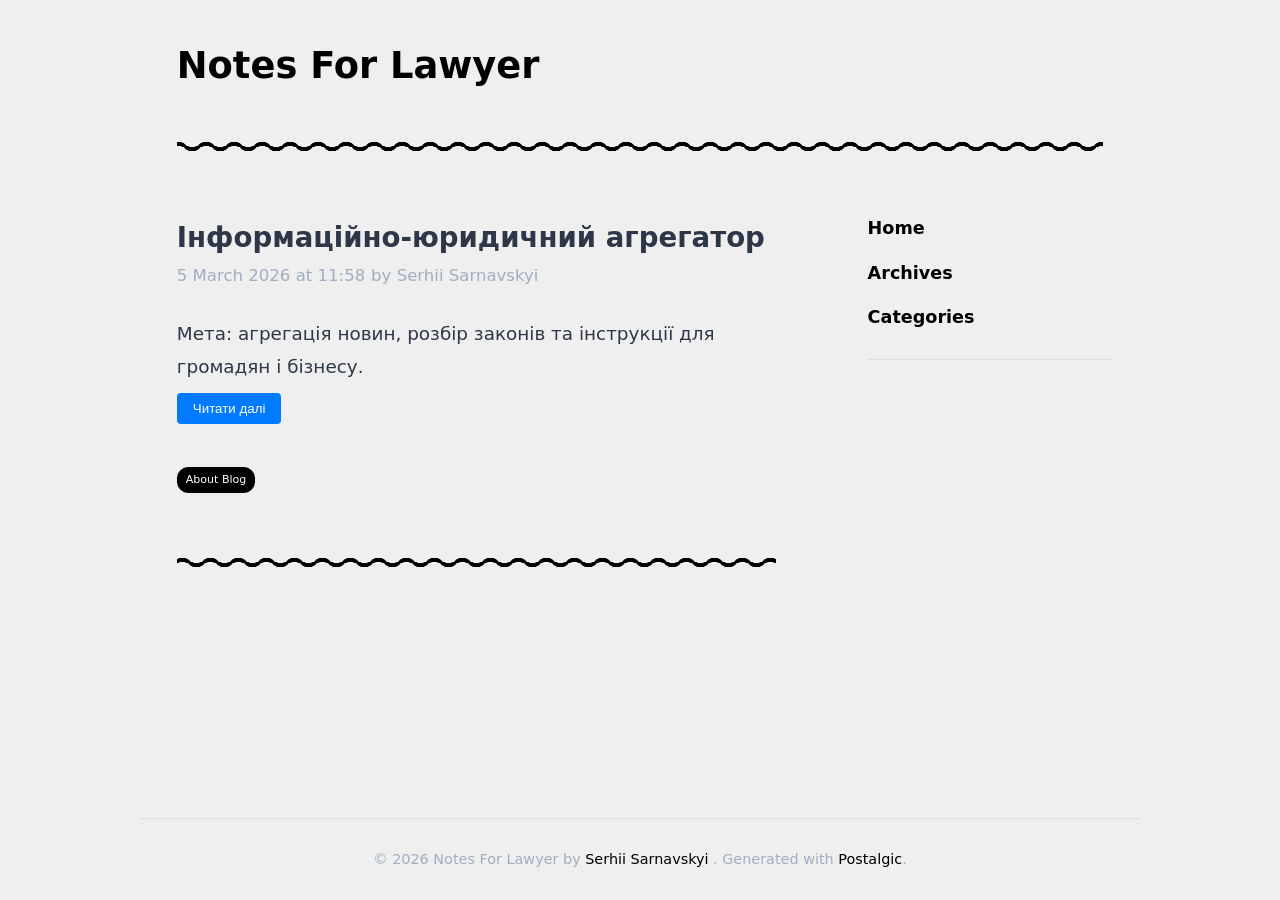
==== commit b2aa364e: "Update site content" ====
--- a/index.html
+++ b/index.html
@@ -255,7 +255,7 @@
     
         <div>
             <div class="post-category">
-                <a href="/categories/%D0%BF%D1%80%D0%BE-%D1%81%D0%B0%D0%B9%D1%82/">Про Сайт</a>
+                <a href="/categories/about-blog/">About Blog</a>
             </div>
     
         </div>
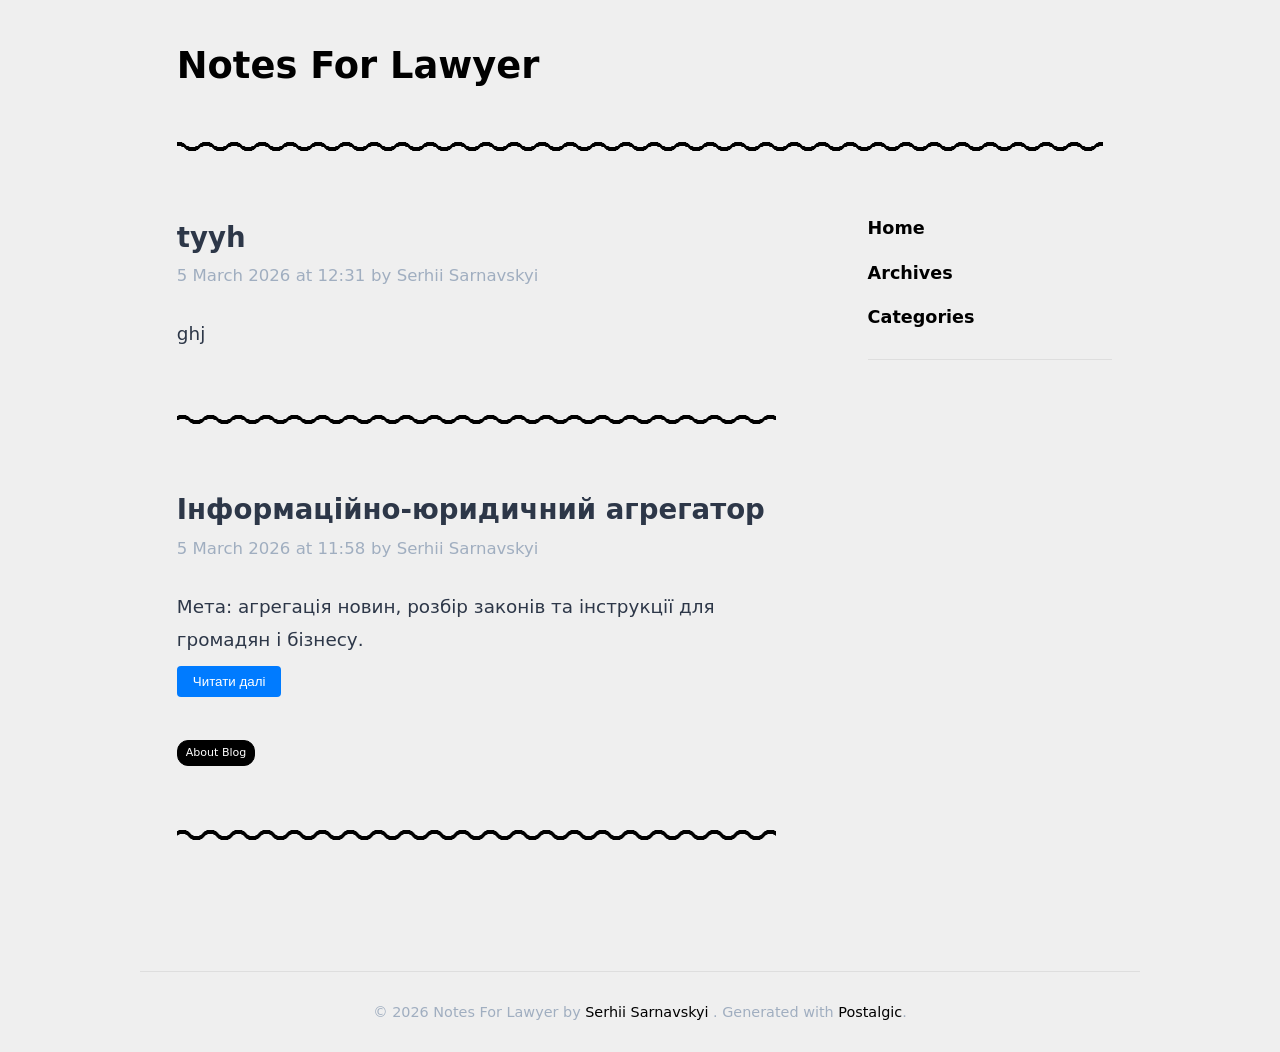
==== commit a35728eb: "Update site content" ====
--- a/index.html
+++ b/index.html
@@ -238,6 +238,23 @@
             
             <main>
                     <article class="post-item">
+            <h2>tyyh</h2>
+            
+    
+        <div class="post-date"><a href="/2026/03/05/tyyh/">5 March 2026 at 12:31</a></div>
+        
+            <div class="post-author"> by <a href="https://github.com/sergeoses">Serhii Sarnavskyi </a></div>
+    
+        <div class="post-content">
+            <p>ghj</p>
+        </div>
+    
+        <div>
+    
+        </div>
+    
+    </article>
+    <div class="post-separator"></div>    <article class="post-item">
             <h2>Інформаційно-юридичний агрегатор</h2>
             
     
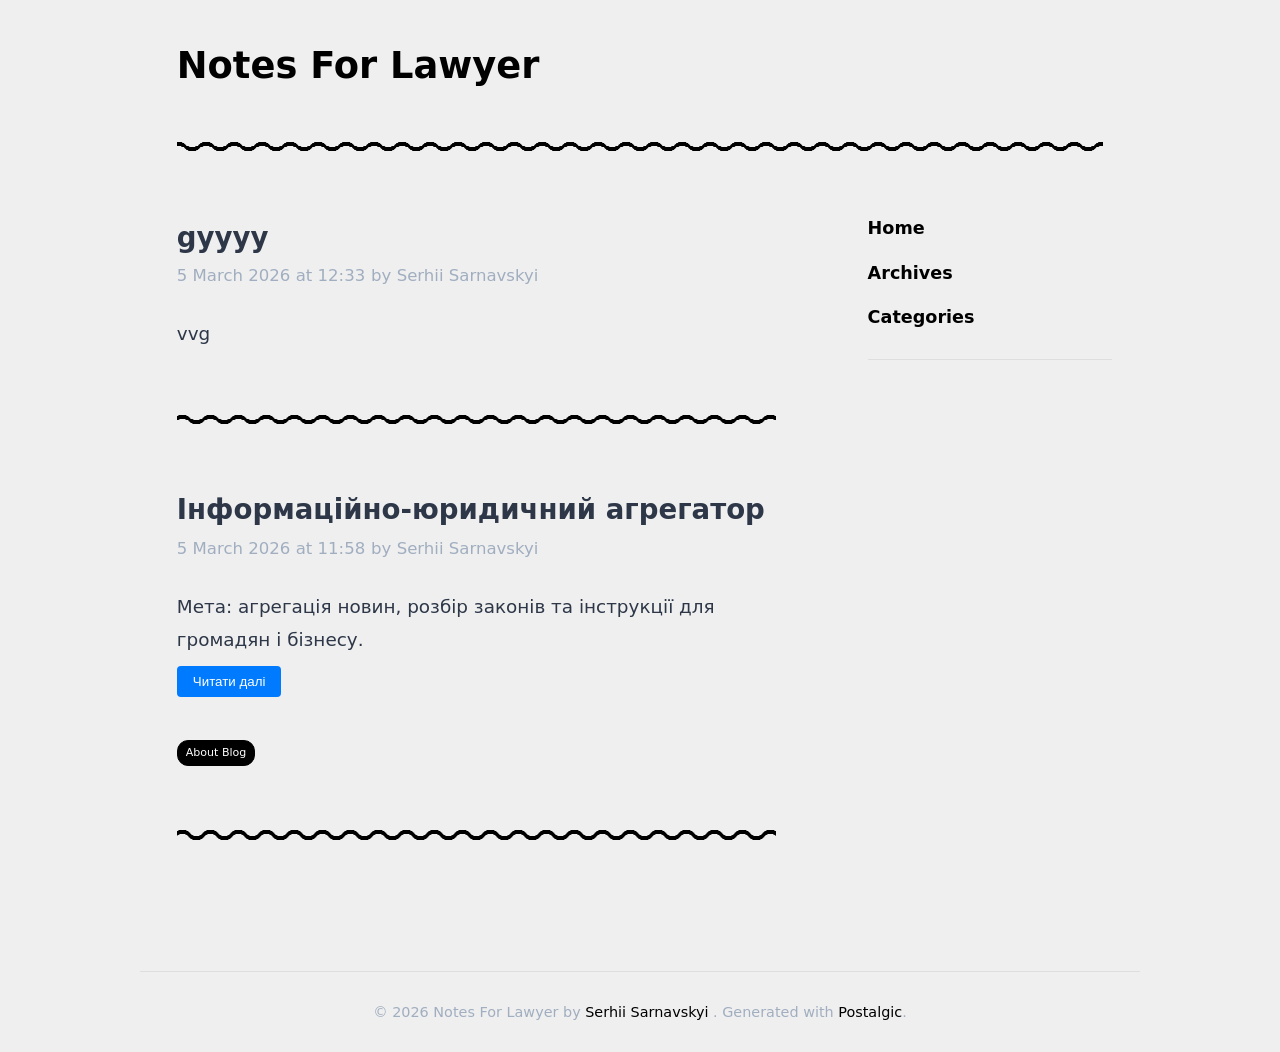
==== commit 6fc3659f: "Update site content" ====
--- a/index.html
+++ b/index.html
@@ -238,15 +238,15 @@
             
             <main>
                     <article class="post-item">
-            <h2>tyyh</h2>
-            
-    
-        <div class="post-date"><a href="/2026/03/05/tyyh/">5 March 2026 at 12:31</a></div>
+            <h2>gyyyy</h2>
+            
+    
+        <div class="post-date"><a href="/2026/03/05/gyyyy/">5 March 2026 at 12:33</a></div>
         
             <div class="post-author"> by <a href="https://github.com/sergeoses">Serhii Sarnavskyi </a></div>
     
         <div class="post-content">
-            <p>ghj</p>
+            <p>vvg</p>
         </div>
     
         <div>
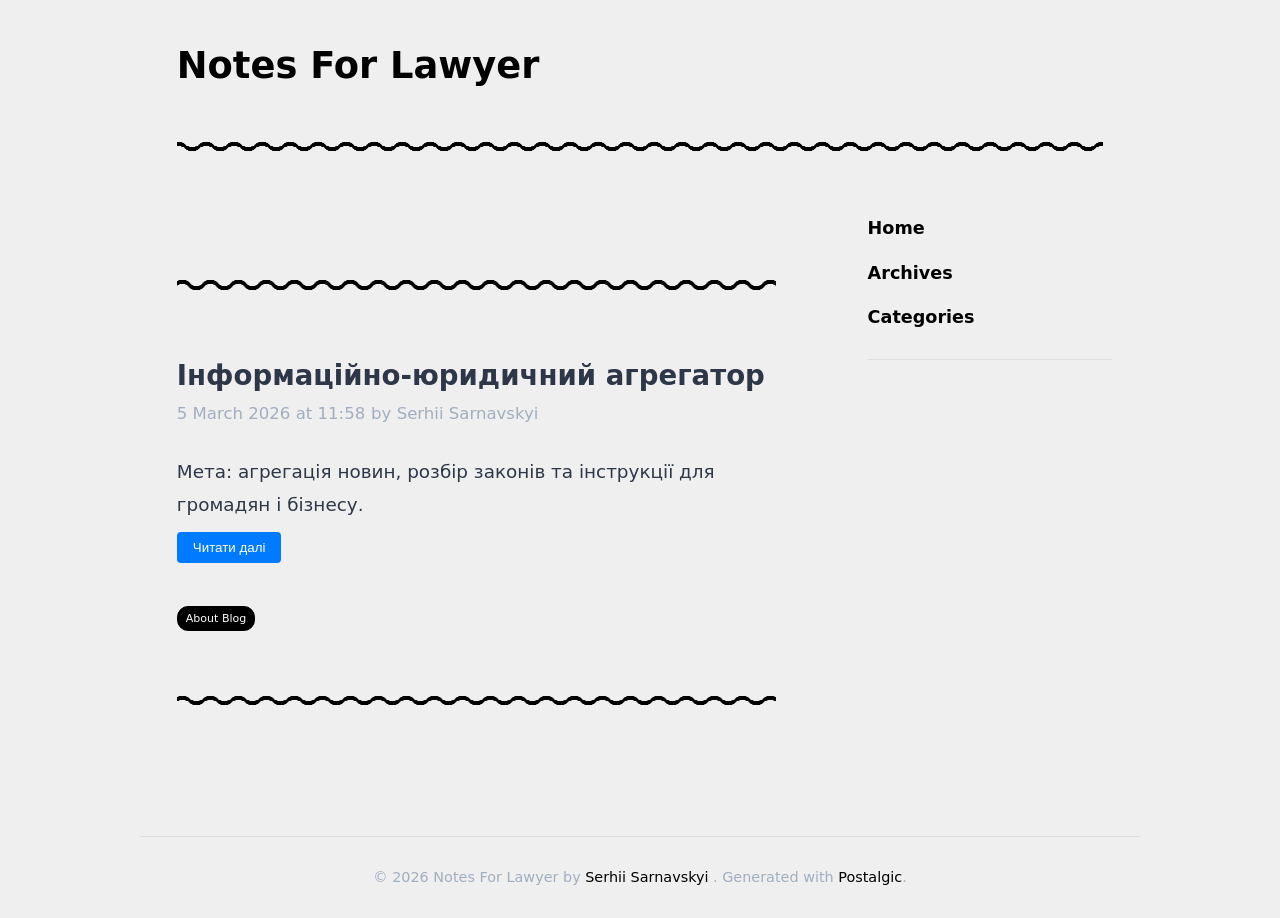
==== commit 0583d5aa: "Remove outdated article from index.html Removed an article section with outdated content." ====
--- a/index.html
+++ b/index.html
@@ -237,23 +237,7 @@
             </aside>
             
             <main>
-                    <article class="post-item">
-            <h2>gyyyy</h2>
-            
-    
-        <div class="post-date"><a href="/2026/03/05/gyyyy/">5 March 2026 at 12:33</a></div>
-        
-            <div class="post-author"> by <a href="https://github.com/sergeoses">Serhii Sarnavskyi </a></div>
-    
-        <div class="post-content">
-            <p>vvg</p>
-        </div>
-    
-        <div>
-    
-        </div>
-    
-    </article>
+                    
     <div class="post-separator"></div>    <article class="post-item">
             <h2>Інформаційно-юридичний агрегатор</h2>
             
@@ -316,4 +300,4 @@
         });
     </script>
 </body>
-</html>+</html>
